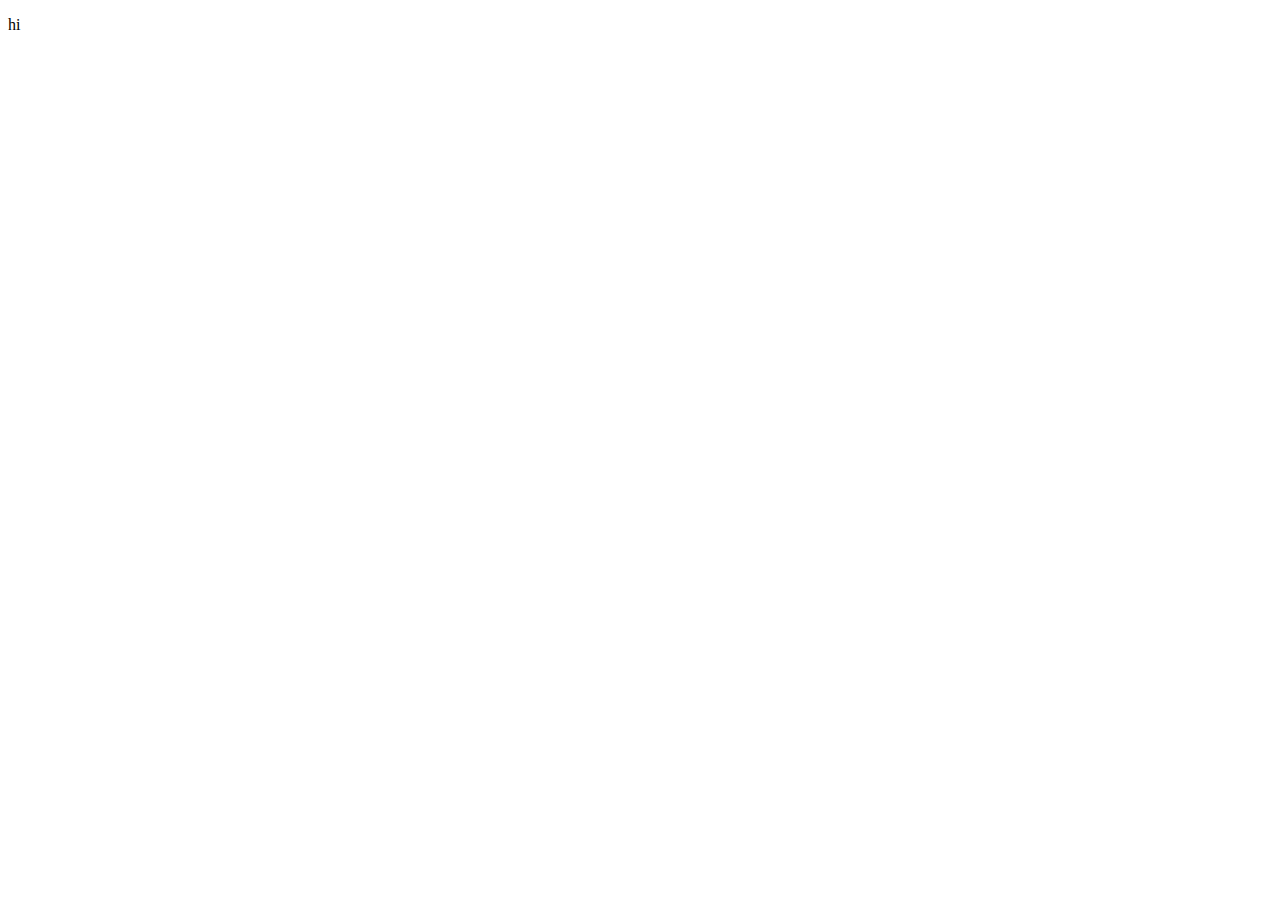
==== public/index.html @ e265b6a9 "added netlify link" ====
<!DOCTYPE html>
<html lang="en">
  <head>
    <meta charset="UTF-8" />
    <meta name="viewport" content="width=device-width, initial-scale=1.0" />
    <title>Penumadu Labs</title>
  </head>
  <body>
    <p>hi</p>
  </body>
</html>
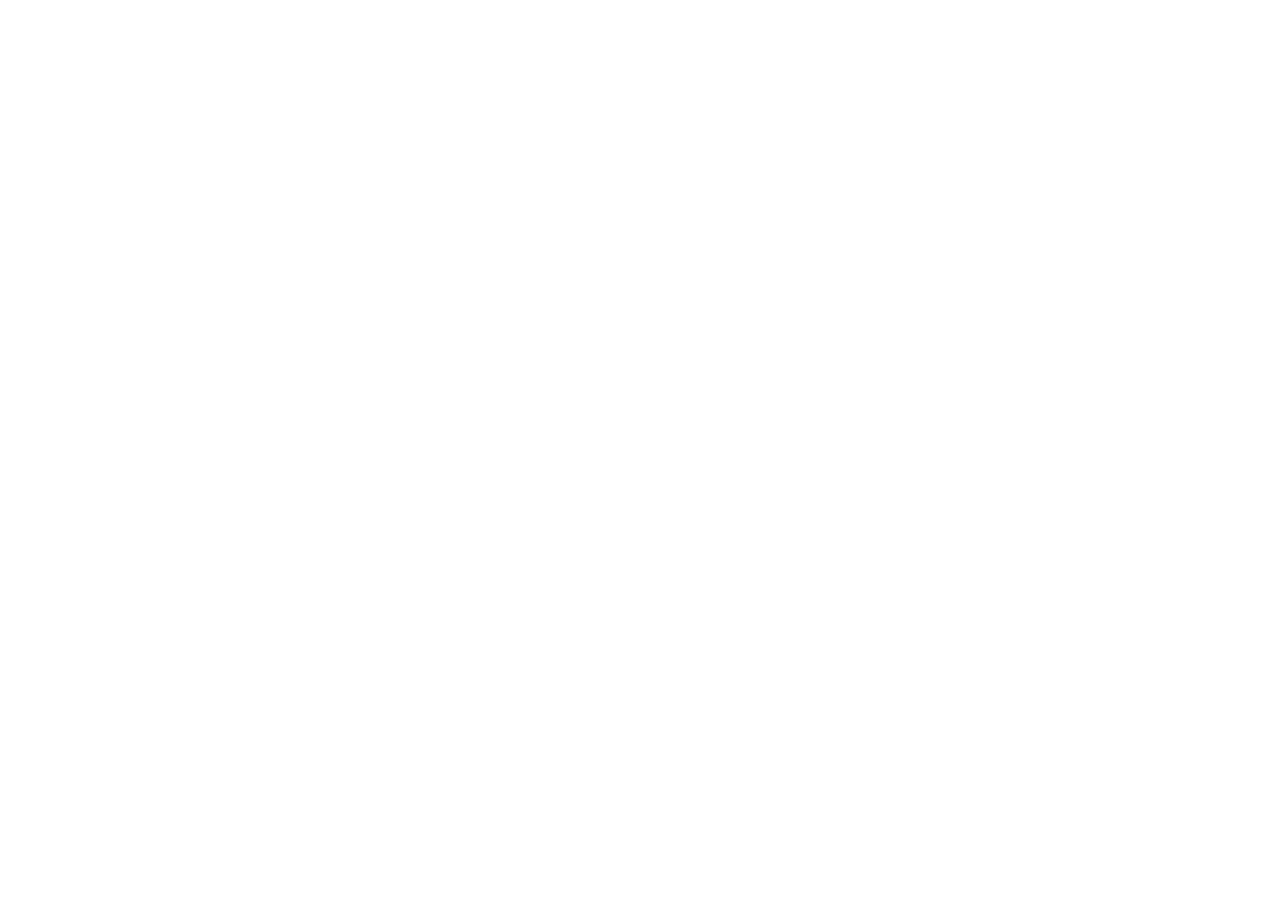
==== commit f1396ebd: "content in place, no style yet" ====
--- a/public/index.html
+++ b/public/index.html
@@ -1,11 +1,41 @@
 <!DOCTYPE html>
 <html lang="en">
   <head>
-    <meta charset="UTF-8" />
-    <meta name="viewport" content="width=device-width, initial-scale=1.0" />
-    <title>Penumadu Labs</title>
+    <link rel="stylesheet" href="style/preload.css" />
   </head>
   <body>
-    <p>hi</p>
+    <header></header>
+    <main>
+      <h1>About Dr. Dayakar Penumadu’s group research</h1>
+      <p>
+        Dr. Dayakar Penumadu’s group researches fiber-reinforced composites
+        (FRP) suitable for automotive and wind energy applications. Dr. Penuamdu
+        investigates structure-property relationships for continuous and
+        discontinuous FRP’s using characterizations including the following
+        capabilities:
+      </p>
+      <ul>
+        <li>
+          Smart Joint Technology utilizing fiber optic sensing to monitor high
+          spatially resolved strains
+        </li>
+        <li>Thermal Digital Image Correlation (TDIC)</li>
+        <li>High-Resolution Micro X-ray Tomography (Micro-XCT)</li>
+        <li>X-ray Diffraction (XRD)</li>
+        <li>Small Angle X-ray Scattering (SAXS)</li>
+        <li>
+          Mechanical Testing (tension, compression, flexural, shear,
+          interlaminar strength)
+        </li>
+        <li>Single Fiber Testing</li>
+        <li>Single Fiber Fragmentation Testing (SFFT)</li>
+        <li>Transmission Electron Microscopy (TEM)</li>
+        <li>Scanning Electron Microscopy (SEM)</li>
+        <li>Differential Scanning Calorimetry (DSC)</li>
+        <li>Thermal Gravimetric Analysis (TGA)</li>
+      </ul>
+    </main>
+    <footer></footer>
+    <script src="js/index.js"></script>
   </body>
 </html>
--- a/public/style/preload.css
+++ b/public/style/preload.css
@@ -0,0 +1,3 @@
+body {
+  visibility: hidden;
+}
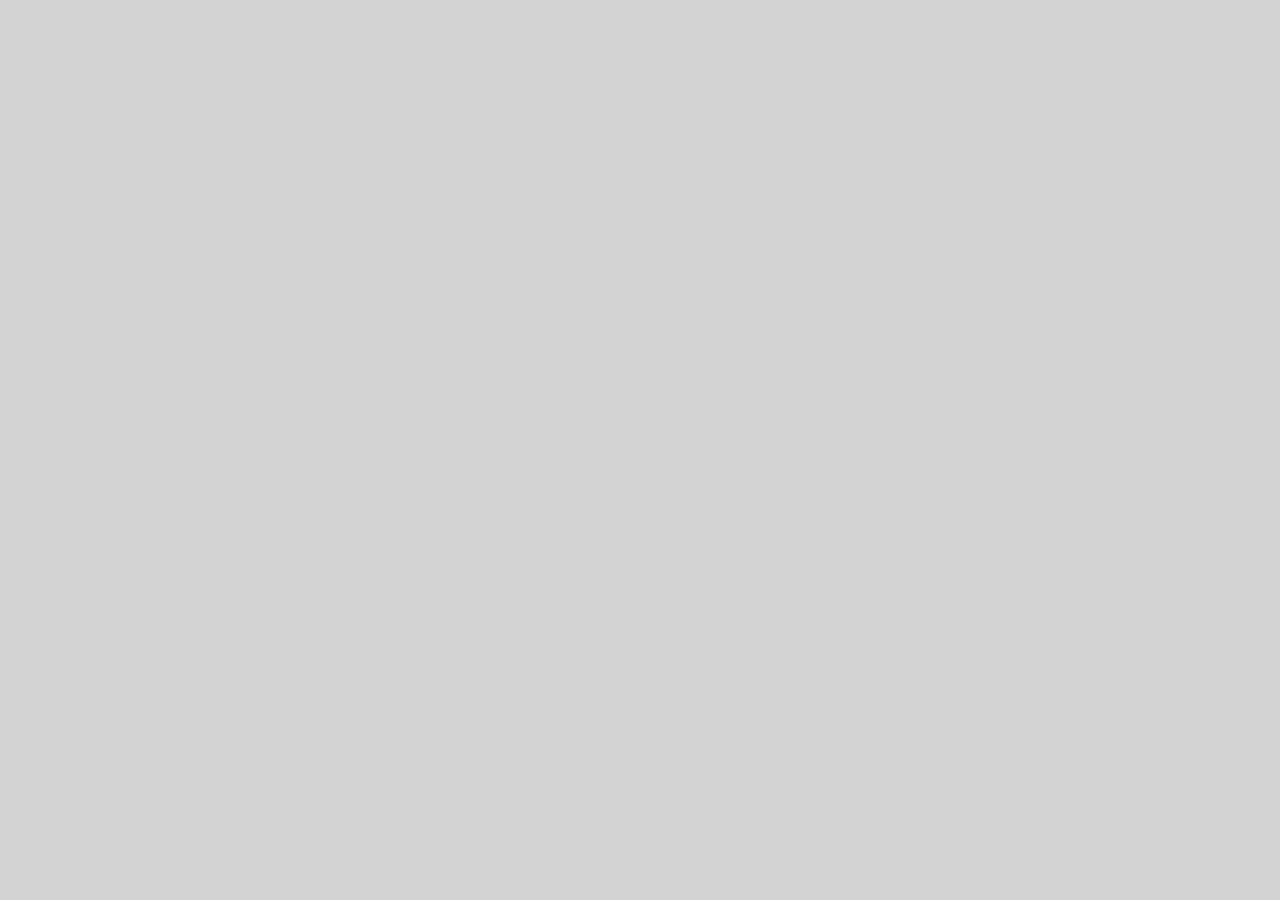
==== commit bae31467: "styling..." ====
--- a/public/index.html
+++ b/public/index.html
@@ -1,7 +1,7 @@
 <!DOCTYPE html>
 <html lang="en">
   <head>
-    <link rel="stylesheet" href="style/preload.css" />
+    <link rel="stylesheet" href="style/index.css" />
   </head>
   <body>
     <header></header>
@@ -34,8 +34,8 @@
         <li>Differential Scanning Calorimetry (DSC)</li>
         <li>Thermal Gravimetric Analysis (TGA)</li>
       </ul>
+      <footer></footer>
     </main>
-    <footer></footer>
-    <script src="js/index.js"></script>
+    <script type="module" src="js/index.js"></script>
   </body>
 </html>
--- a/public/style/index.css
+++ b/public/style/index.css
@@ -0,0 +1,4 @@
+@import 'elements.css';
+@import 'components.css';
+@import 'utilities.css';
+@import 'specific-nodes.css';
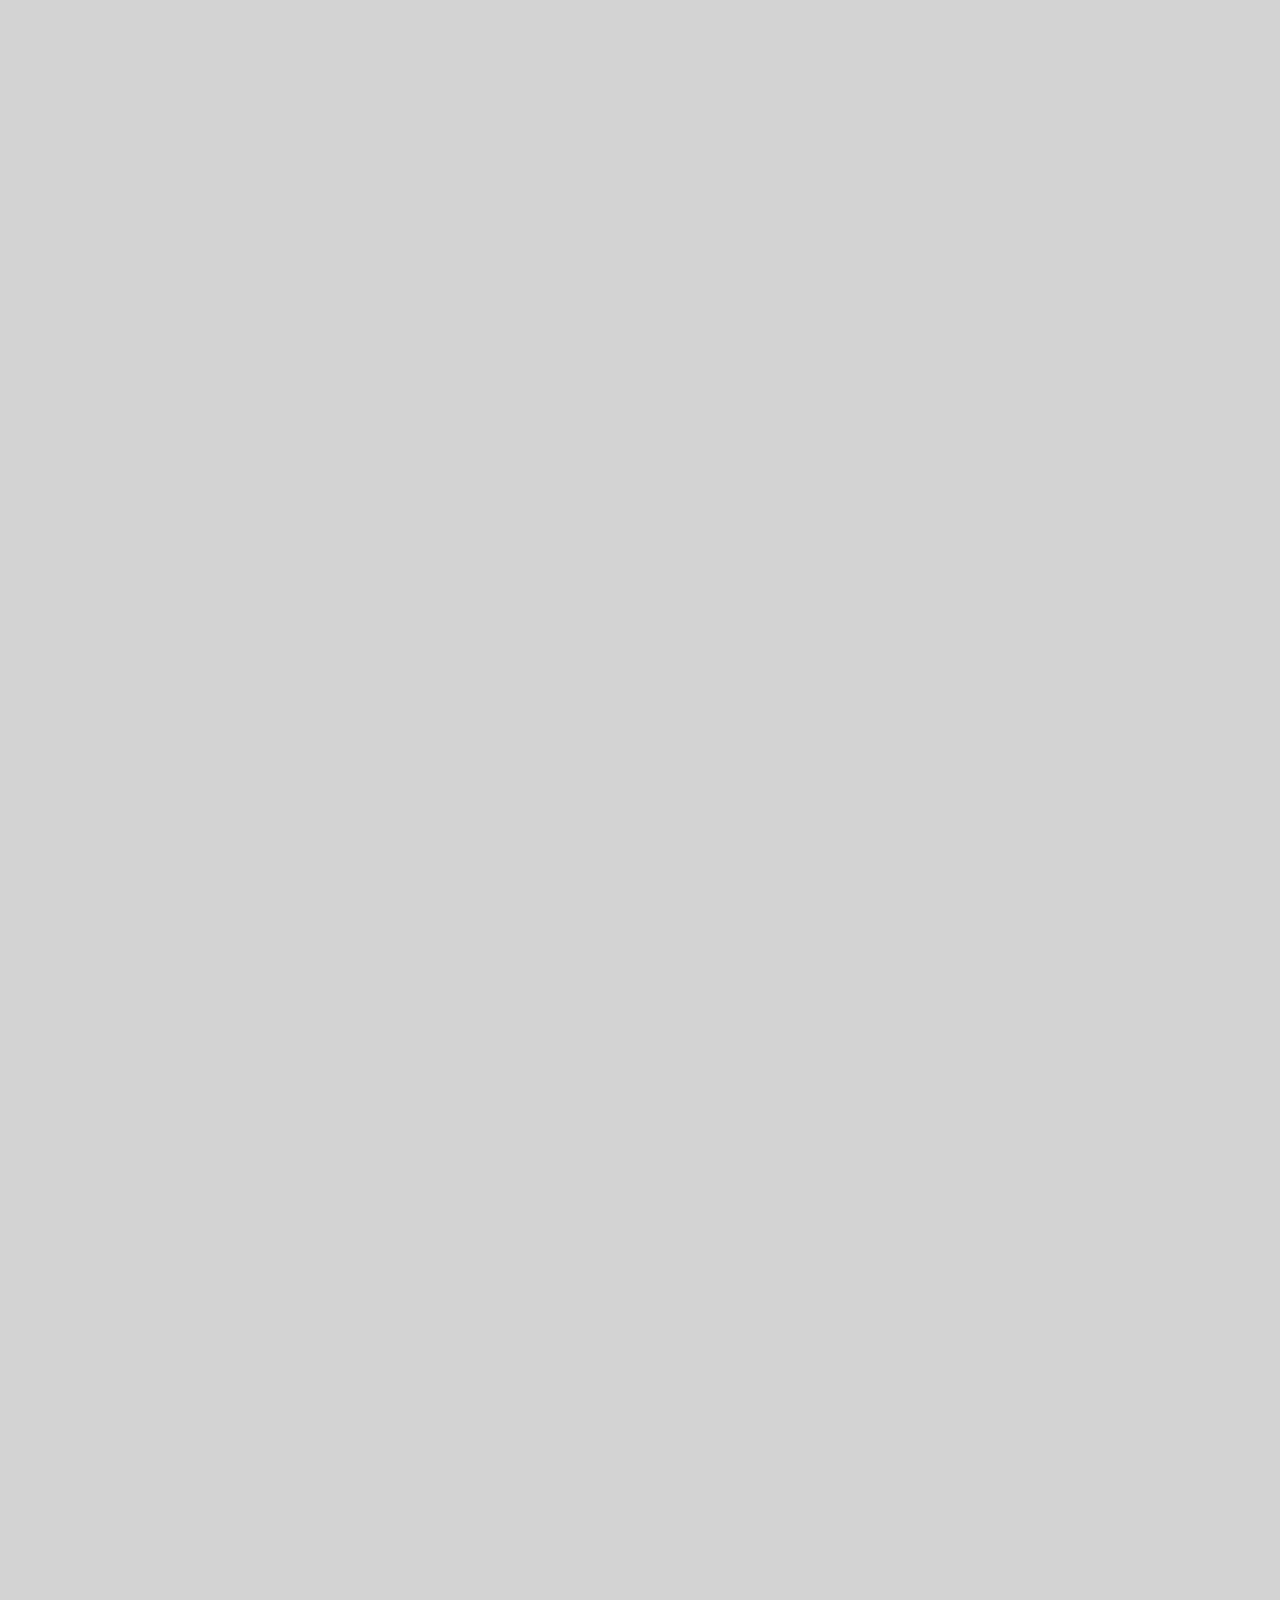
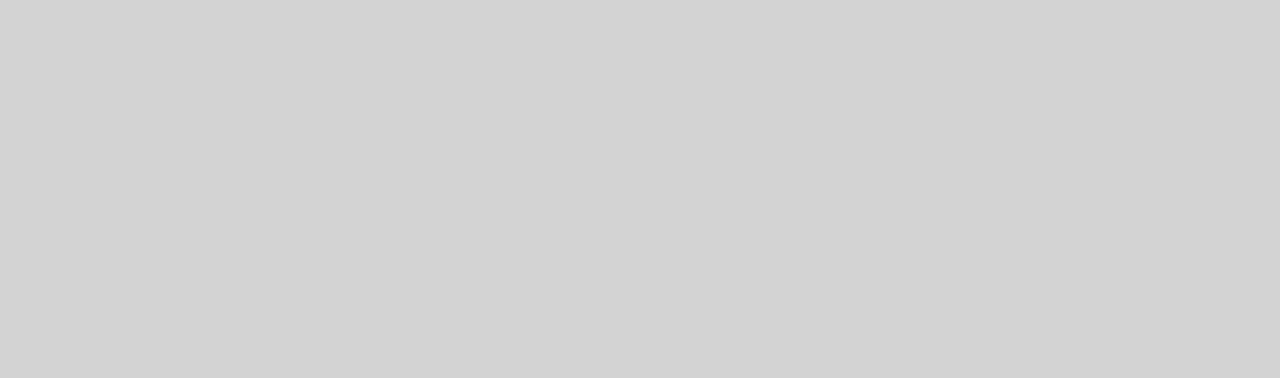
==== commit eae40282: "styling..." ====
--- a/public/index.html
+++ b/public/index.html
@@ -6,34 +6,37 @@
   <body>
     <header></header>
     <main>
-      <h1>About Dr. Dayakar Penumadu’s group research</h1>
-      <p>
-        Dr. Dayakar Penumadu’s group researches fiber-reinforced composites
-        (FRP) suitable for automotive and wind energy applications. Dr. Penuamdu
-        investigates structure-property relationships for continuous and
-        discontinuous FRP’s using characterizations including the following
-        capabilities:
-      </p>
-      <ul>
-        <li>
-          Smart Joint Technology utilizing fiber optic sensing to monitor high
-          spatially resolved strains
-        </li>
-        <li>Thermal Digital Image Correlation (TDIC)</li>
-        <li>High-Resolution Micro X-ray Tomography (Micro-XCT)</li>
-        <li>X-ray Diffraction (XRD)</li>
-        <li>Small Angle X-ray Scattering (SAXS)</li>
-        <li>
-          Mechanical Testing (tension, compression, flexural, shear,
-          interlaminar strength)
-        </li>
-        <li>Single Fiber Testing</li>
-        <li>Single Fiber Fragmentation Testing (SFFT)</li>
-        <li>Transmission Electron Microscopy (TEM)</li>
-        <li>Scanning Electron Microscopy (SEM)</li>
-        <li>Differential Scanning Calorimetry (DSC)</li>
-        <li>Thermal Gravimetric Analysis (TGA)</li>
-      </ul>
+      <div>
+        <img src="static/about/iamac.png" alt="" />
+        <h1>About Dr. Dayakar Penumadu’s group research</h1>
+        <p>
+          Dr. Dayakar Penumadu’s group researches fiber-reinforced composites
+          (FRP) suitable for automotive and wind energy applications. Dr.
+          Penuamdu investigates structure-property relationships for continuous
+          and discontinuous FRP’s using characterizations including the
+          following capabilities:
+        </p>
+        <ul>
+          <li>
+            Smart Joint Technology utilizing fiber optic sensing to monitor high
+            spatially resolved strains
+          </li>
+          <li>Thermal Digital Image Correlation (TDIC)</li>
+          <li>High-Resolution Micro X-ray Tomography (Micro-XCT)</li>
+          <li>X-ray Diffraction (XRD)</li>
+          <li>Small Angle X-ray Scattering (SAXS)</li>
+          <li>
+            Mechanical Testing (tension, compression, flexural, shear,
+            interlaminar strength)
+          </li>
+          <li>Single Fiber Testing</li>
+          <li>Single Fiber Fragmentation Testing (SFFT)</li>
+          <li>Transmission Electron Microscopy (TEM)</li>
+          <li>Scanning Electron Microscopy (SEM)</li>
+          <li>Differential Scanning Calorimetry (DSC)</li>
+          <li>Thermal Gravimetric Analysis (TGA)</li>
+        </ul>
+      </div>
       <footer></footer>
     </main>
     <script type="module" src="js/index.js"></script>
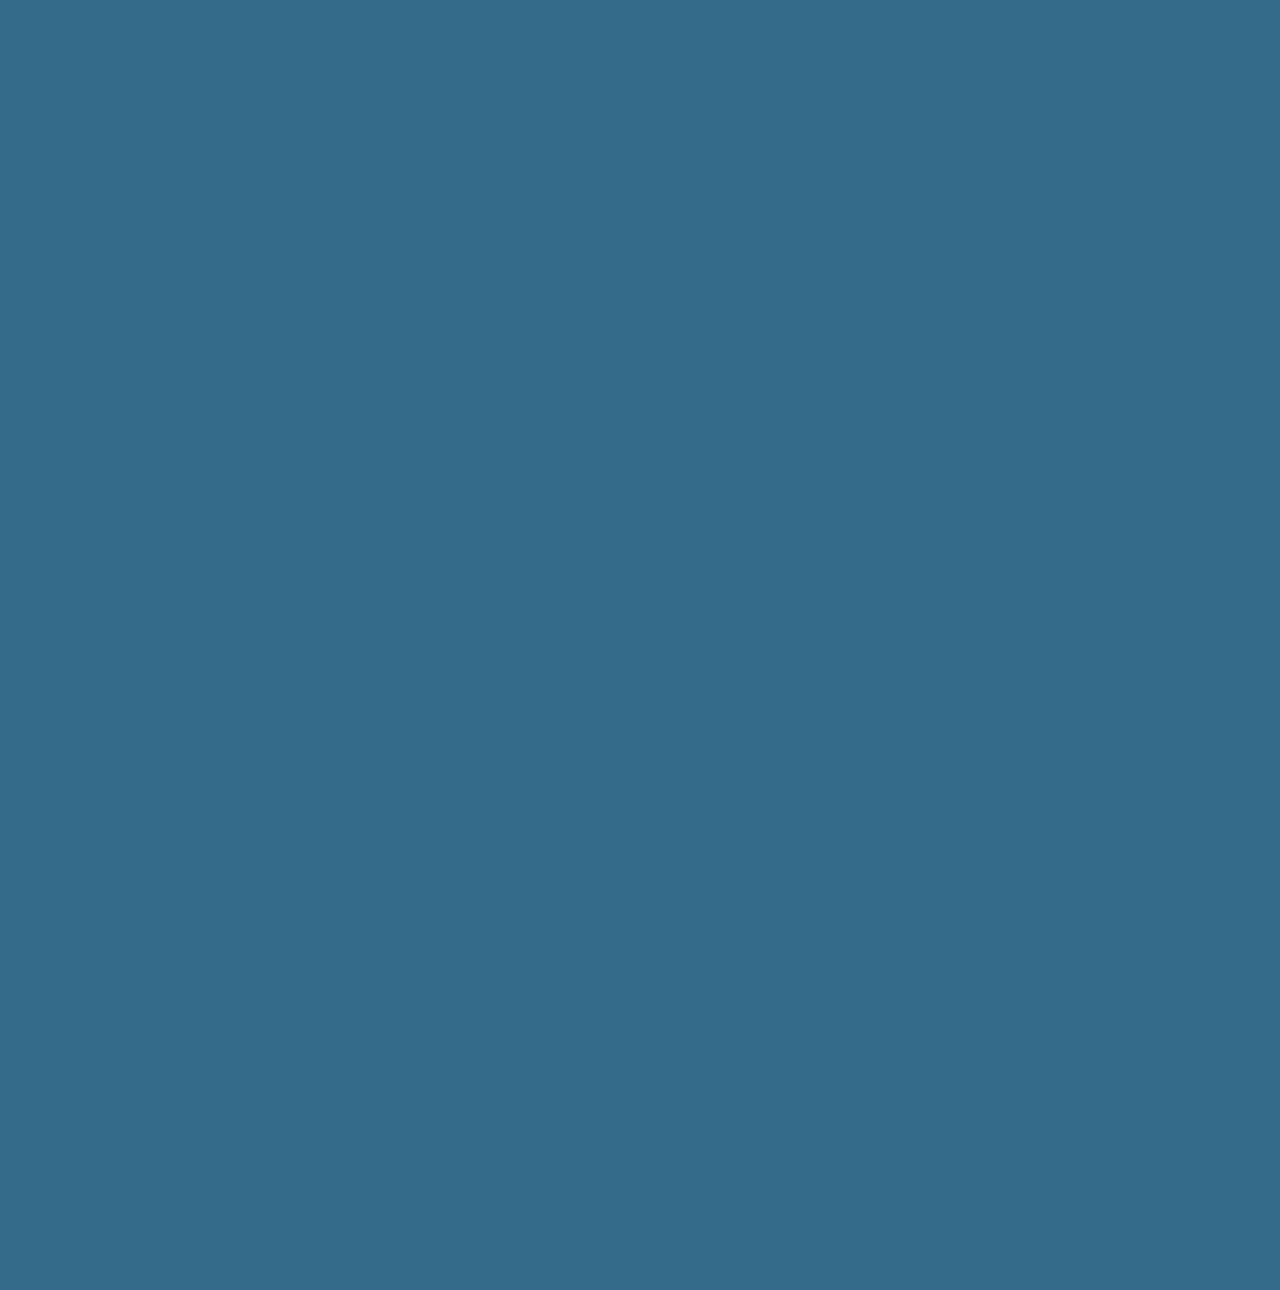
==== commit cbf825cd: "added styles" ====
--- a/public/index.html
+++ b/public/index.html
@@ -6,8 +6,10 @@
   <body>
     <header></header>
     <main>
+      <div id="logo-container">
+        <img src="static/about/iamac.png" alt="" />
+      </div>
       <div>
-        <img src="static/about/iamac.png" alt="" />
         <h1>About Dr. Dayakar Penumadu’s group research</h1>
         <p>
           Dr. Dayakar Penumadu’s group researches fiber-reinforced composites
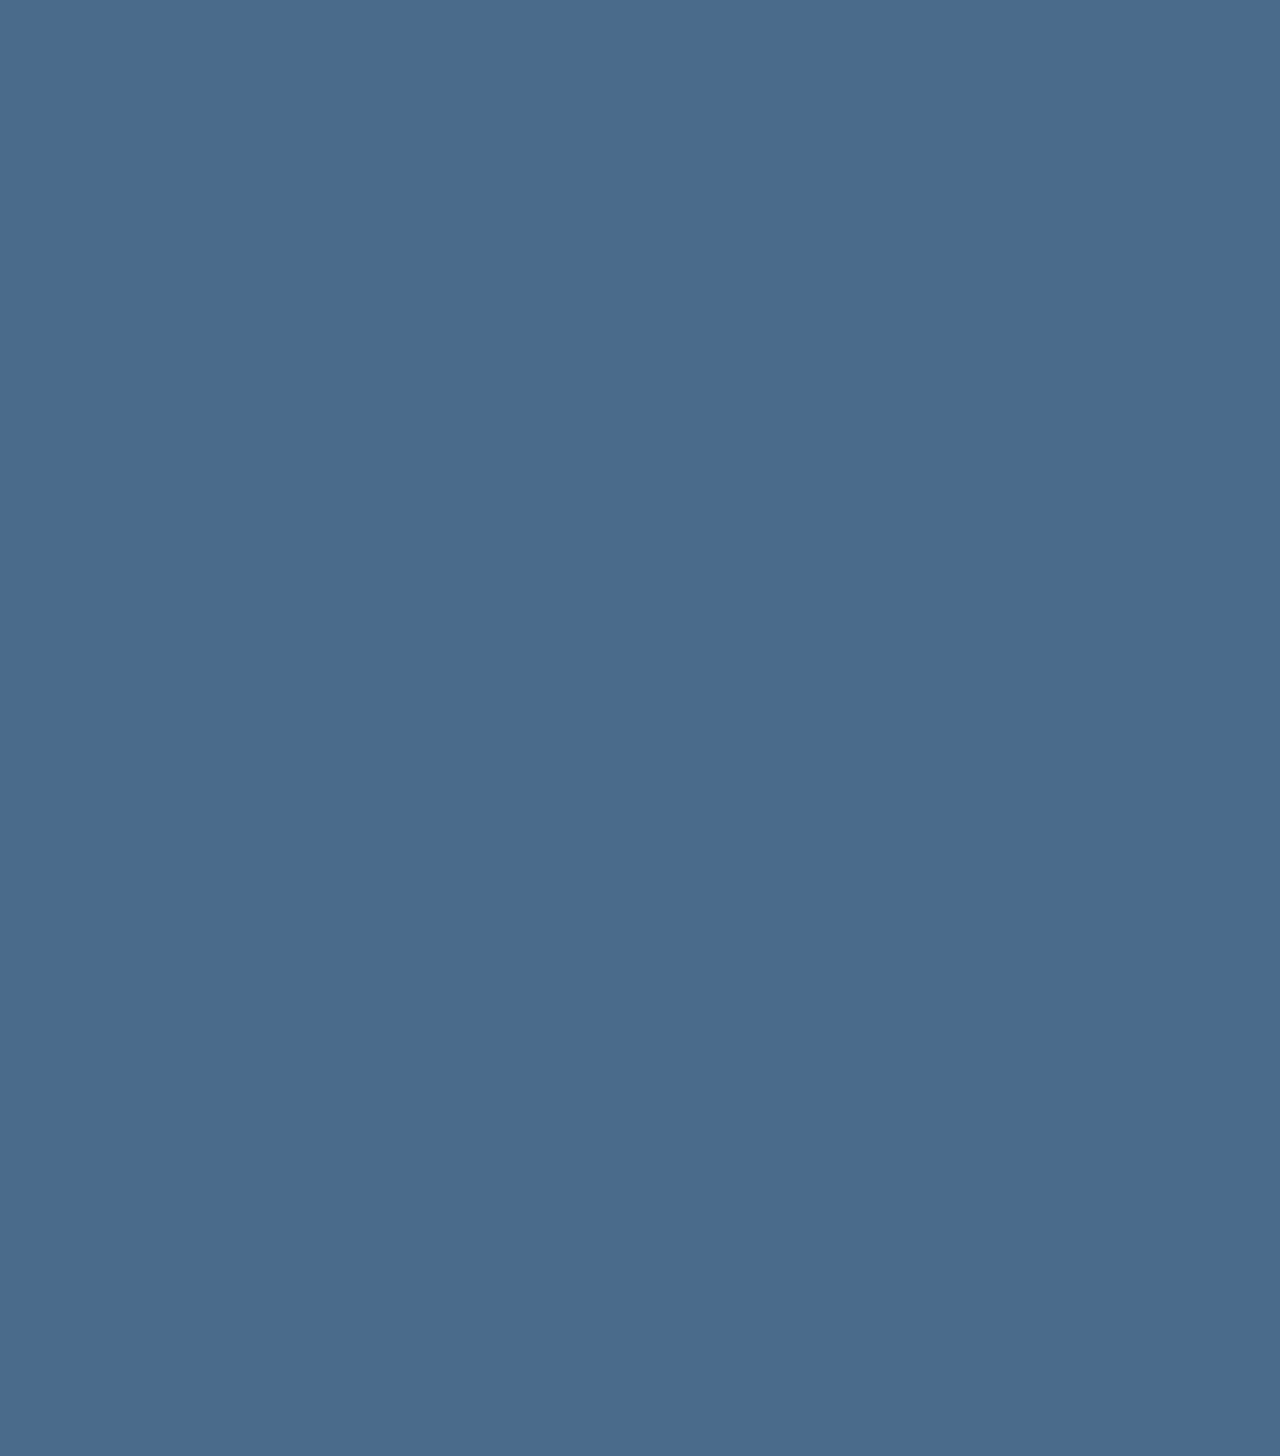
==== commit 6eaa8aff: "touch-ups" ====
--- a/public/index.html
+++ b/public/index.html
@@ -6,8 +6,10 @@
   <body>
     <header></header>
     <main>
-      <div id="logo-container">
+      <h1>About Dr. Penumadu’s Labs</h1>
+      <div id="logo-container" class="flex f2">
         <img src="static/about/iamac.png" alt="" />
+        <img src="static/about/University-CenteredLogo-RGB.png" alt="" />
       </div>
       <div>
         <h1>About Dr. Dayakar Penumadu’s group research</h1>
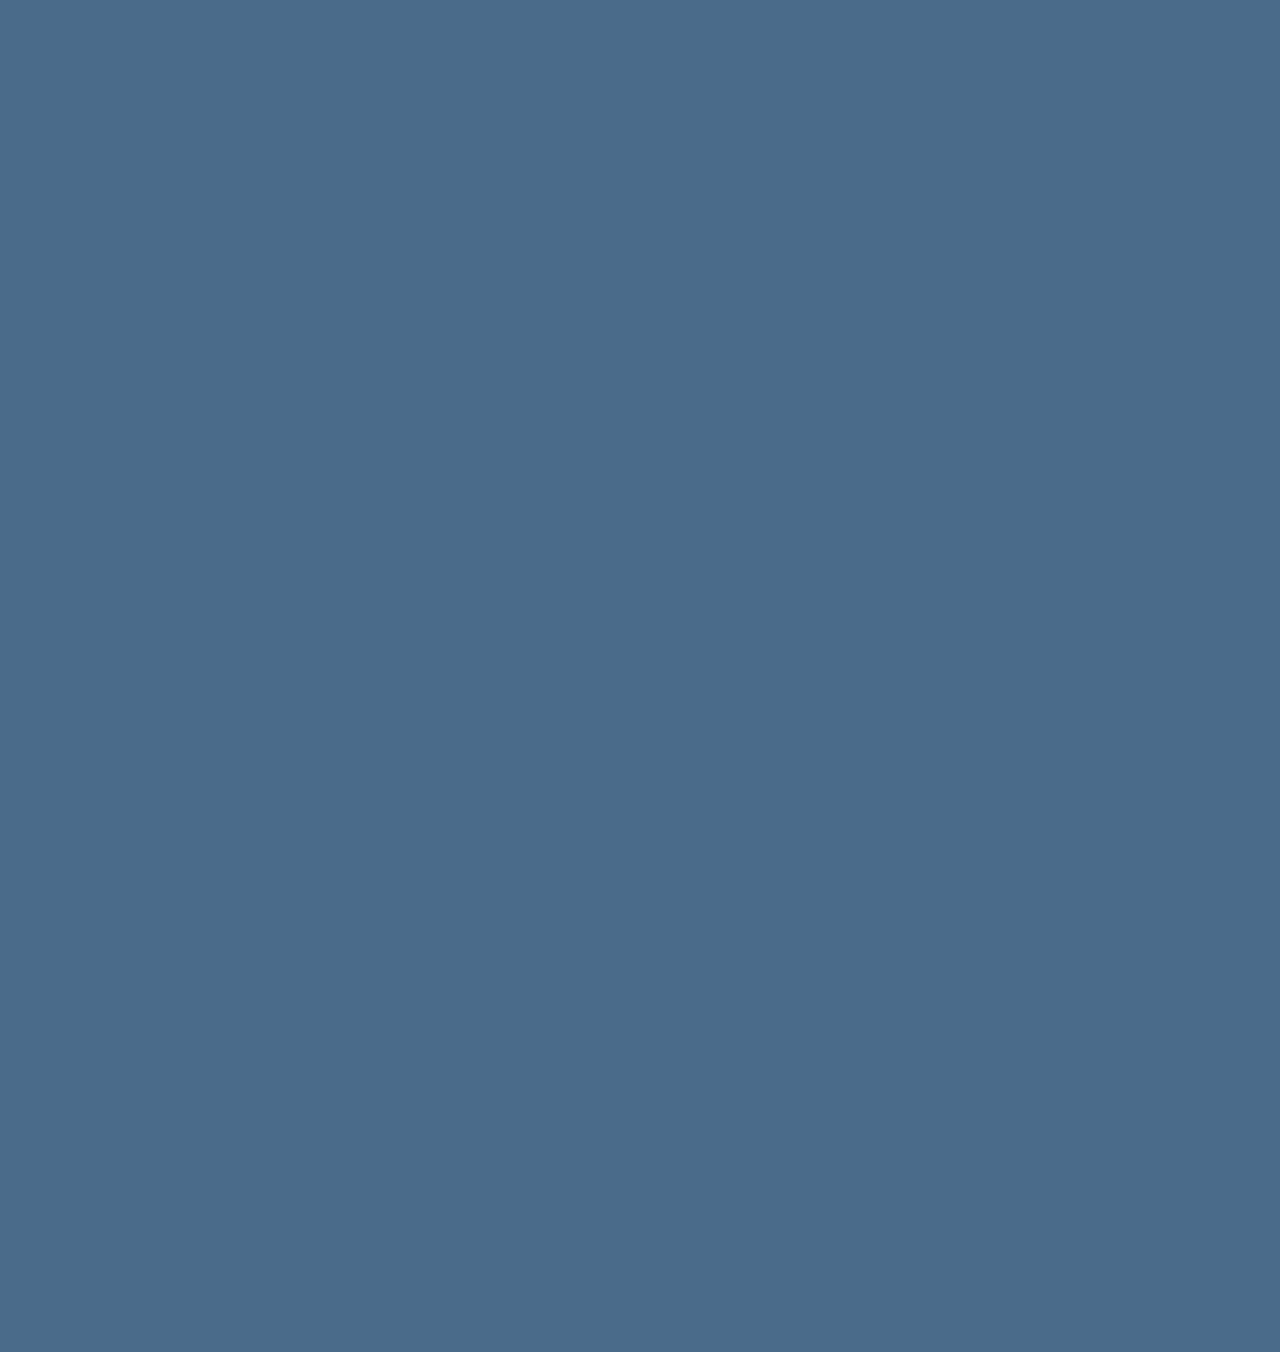
==== commit 63394f08: "touch-ups" ====
--- a/public/index.html
+++ b/public/index.html
@@ -6,7 +6,6 @@
   <body>
     <header></header>
     <main>
-      <h1>About Dr. Penumadu’s Labs</h1>
       <div id="logo-container" class="flex f2">
         <img src="static/about/iamac.png" alt="" />
         <img src="static/about/University-CenteredLogo-RGB.png" alt="" />
